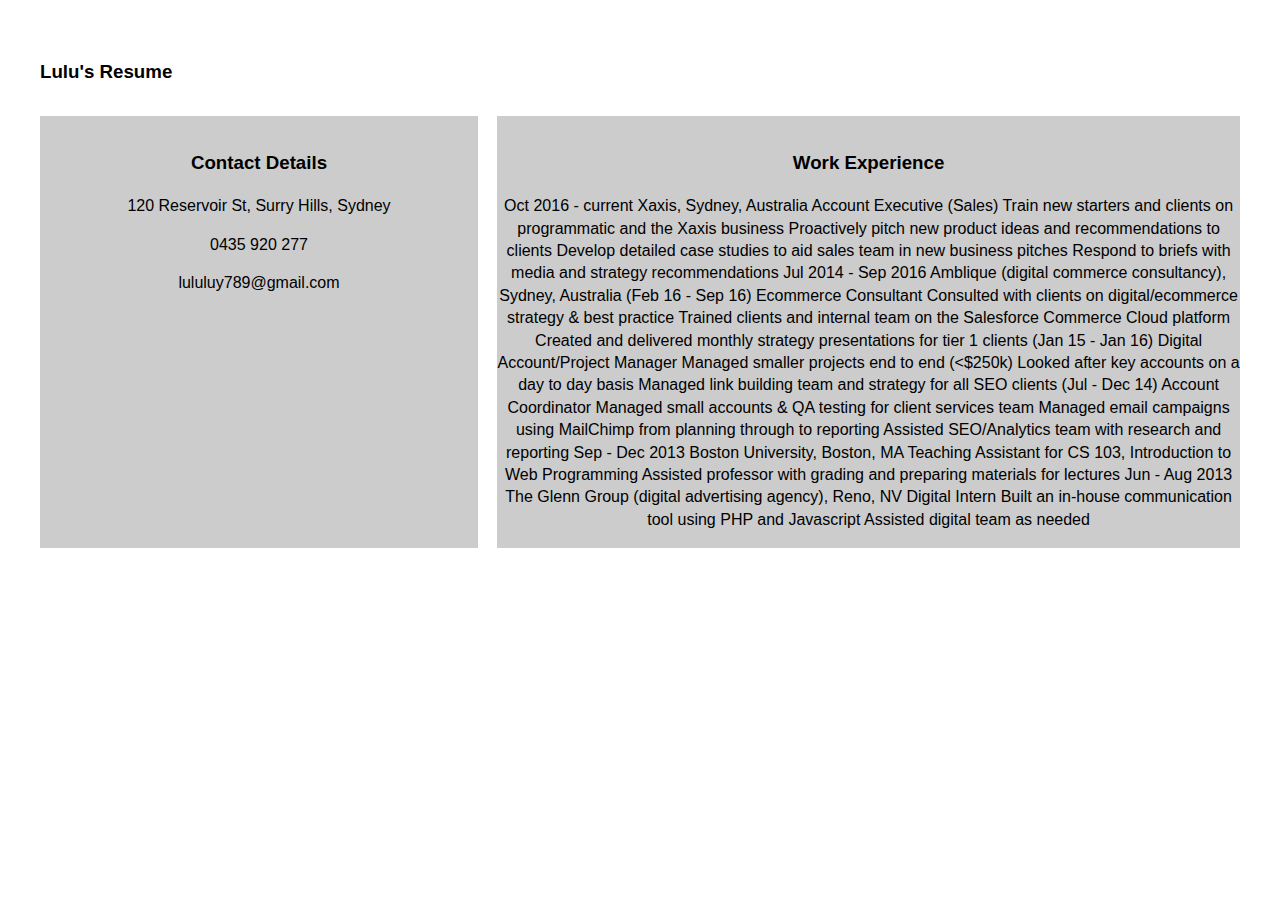
==== index2.html @ 983722ea "added responsive layout" ====
<!DOCTYPE html>
<!-- HTML5 Boilerplate -->
<!--[if lt IE 7]>      <html class="no-js lt-ie9 lt-ie8 lt-ie7"> <![endif]-->
<!--[if IE 7]>         <html class="no-js lt-ie9 lt-ie8"> <![endif]-->
<!--[if IE 8]>         <html class="no-js lt-ie9"> <![endif]-->
<!--[if gt IE 8]><!--> <html class="no-js"> <!--<![endif]-->

<head>

	<meta charset="utf-8">
	<!-- Always force latest IE rendering engine & Chrome Frame -->
	<meta http-equiv="X-UA-Compatible" content="IE=edge,chrome=1">

	<title>Res</title>

	<meta http-equiv="cleartype" content="on">

	<!-- Responsive and mobile friendly stuff -->
	<meta name="HandheldFriendly" content="True">
	<meta name="MobileOptimized" content="320">
	<meta name="viewport" content="width=device-width, initial-scale=1.0">

	<!-- Stylesheets -->
	<link rel="stylesheet" href="css/html5reset.css" media="all">
	<link rel="stylesheet" href="css/col.css" media="all">
	<link rel="stylesheet" href="css/8cols.css" media="all">
	<link rel="stylesheet" href="css/style.css" media="all">

</head>

<body>
	<div class="section group">
		<h3>Lulu's Resume</h3>
	</div>

	<div class="section group">
		<div class="col span_3_of_8" style="height:400px">
			<h3>Contact Details</h3>
			<p>120 Reservoir St, Surry Hills, Sydney</p>
			<p>0435 920 277</p>
			<p>lululuy789@gmail.com</p>
		</div>
		<div class="col span_5_of_8" style="height:400px">
			<h3>Work Experience</h3>
			<p>
Oct 2016 - current              Xaxis, Sydney, Australia	
Account Executive (Sales)
Train new starters and clients on programmatic and the Xaxis business
Proactively pitch new product ideas and recommendations to clients
Develop detailed case studies to aid sales team in new business pitches
Respond to briefs with media and strategy recommendations

Jul 2014 - Sep 2016             Amblique (digital commerce consultancy), Sydney, Australia	
(Feb 16 - Sep 16)                  Ecommerce Consultant 	
Consulted with clients on digital/ecommerce strategy & best practice
Trained clients and internal team on the Salesforce Commerce Cloud platform
Created and delivered monthly strategy presentations for tier 1 clients	

(Jan 15 - Jan 16)                   Digital Account/Project Manager 	
Managed smaller projects end to end (<$250k)
Looked after key accounts on a day to day basis
Managed link building team and strategy for all SEO clients

(Jul - Dec 14)                         Account Coordinator 	
Managed small accounts & QA testing for client services team
Managed email campaigns using MailChimp from planning through to reporting
Assisted SEO/Analytics team with research and reporting

Sep - Dec 2013 		Boston University, Boston, MA
Teaching Assistant for CS 103, Introduction to Web Programming
Assisted professor with grading and preparing materials for lectures

Jun - Aug 2013 		The Glenn Group (digital advertising agency), Reno, NV
Digital Intern
Built an in-house communication tool using PHP and Javascript
Assisted digital team as needed

			</p>
		</div>

	</div>
</body>
</html>
---- css/col.css ----
/*  SECTIONS  ============================================================================= */

.section {
	clear: both;
	padding: 0px;
	margin: 0px;
}

/*  GROUPING  ============================================================================= */


.group:before,
.group:after {
    content:"";
    display:table;
}
.group:after {
    clear:both;
}
.group {
    zoom:1; /* For IE 6/7 (trigger hasLayout) */
}

/*  GRID COLUMN SETUP   ==================================================================== */

.col {
	display: block;
	float:left;
	margin: 1% 0 1% 1.6%;
}

.col:first-child { margin-left: 0; } /* all browsers except IE6 and lower */


/*  REMOVE MARGINS AS ALL GO FULL WIDTH AT 480 PIXELS */

@media only screen and (max-width: 480px) {
	.col { 
		margin: 1% 0 1% 0%;
	}
}
---- css/8cols.css ----
/*  GRID OF EIGHT   ============================================================================= */

	
.span_8_of_8 {
	width: 100%;
}

.span_7_of_8 {
	width: 87.3%; 
}

.span_6_of_8 {
	width: 74.6%; 
}

.span_5_of_8 {
	width: 61.9%; 
}

.span_4_of_8 {
	width: 49.2%; 
}

.span_3_of_8 {
	width: 36.5%;
}

.span_2_of_8 {
	width: 23.8%; 
}

.span_1_of_8 {
	width: 11.1%; 
}


/*  GO FULL WIDTH AT LESS THAN 480 PIXELS */

@media only screen and (max-width: 480px) {
	.span_8_of_8 {
		width: 100%; 
	}
	.span_7_of_8 {
		width: 100%; 
	}
	.span_6_of_8 {
		width: 100%; 
	}
	.span_5_of_8 {
		width: 100%; 
	}
	.span_4_of_8 {
		width: 100%; 
	}
	.span_3_of_8 {
		width: 100%; 
	}
	.span_2_of_8 {
		width: 100%; 
	}
	.span_1_of_8 {
		width: 100%; 
	}
}
---- css/style.css ----
body {
		padding:2em; font : 100%/1.4 'Helvetica Neue', arial, helvetica, helve, sans-serif; 	
	}
	h1 {
		font-size:2.2em; padding:0 0 .5em 0;
	}
	h2 {
		font-size:1.5em;
	}
	.header {
		padding:1em 0;
	}
	.col {
		background: #ccc; padding:1em 0; text-align:center;
	}
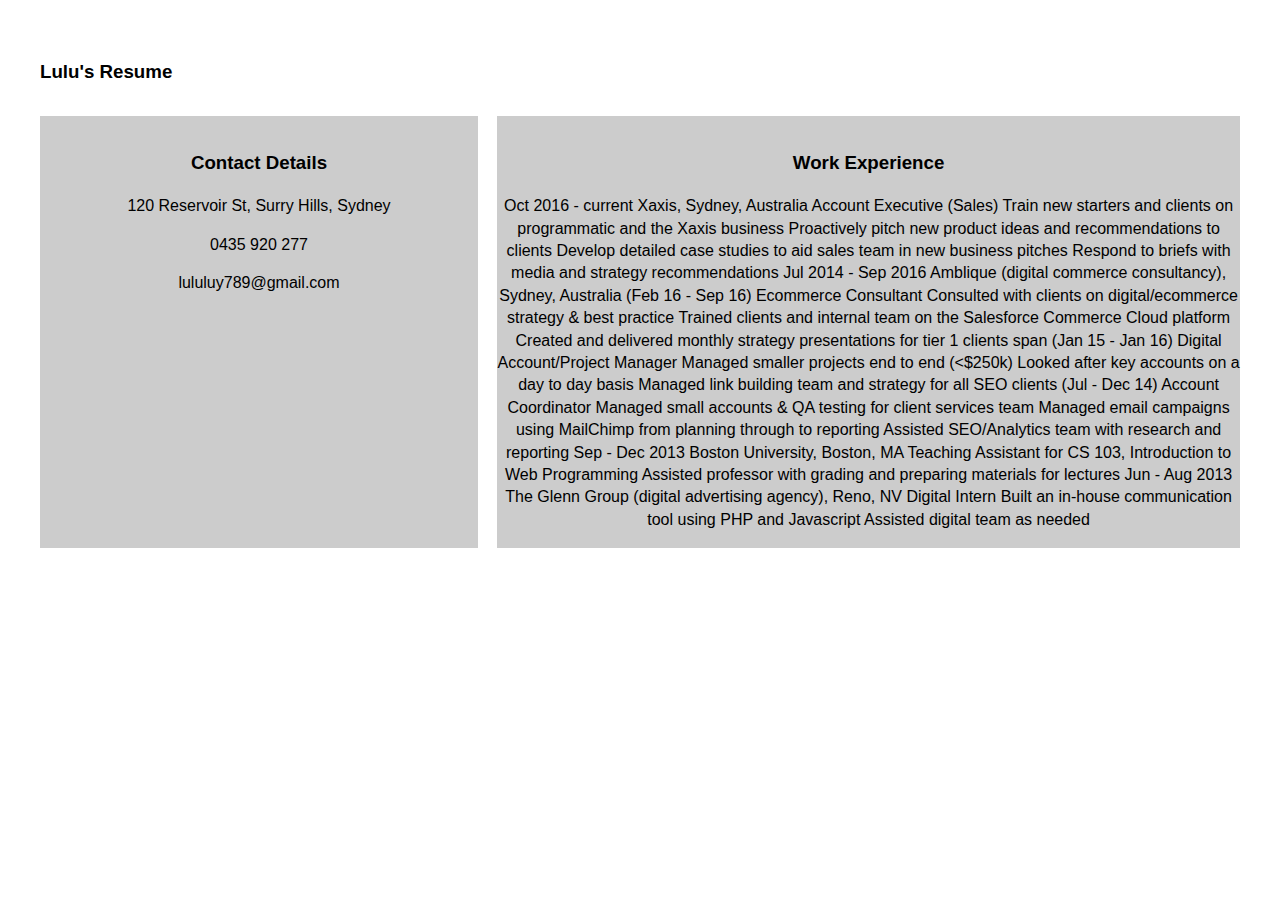
==== commit bd96ef39: "added spans" ====
--- a/index2.html
+++ b/index2.html
@@ -44,34 +44,40 @@
 		<div class="col span_5_of_8" style="height:400px">
 			<h3>Work Experience</h3>
 			<p>
-Oct 2016 - current              Xaxis, Sydney, Australia	
+<span class="date_left">Oct 2016 - current</span>
+<span class="company_mid">Xaxis, Sydney, Australia</span>
 Account Executive (Sales)
 Train new starters and clients on programmatic and the Xaxis business
 Proactively pitch new product ideas and recommendations to clients
 Develop detailed case studies to aid sales team in new business pitches
 Respond to briefs with media and strategy recommendations
 
-Jul 2014 - Sep 2016             Amblique (digital commerce consultancy), Sydney, Australia	
+<span class="date_left">Jul 2014 - Sep 2016</span>
+<span class="company_mid">Amblique (digital commerce consultancy), Sydney, Australia</span>
 (Feb 16 - Sep 16)                  Ecommerce Consultant 	
 Consulted with clients on digital/ecommerce strategy & best practice
 Trained clients and internal team on the Salesforce Commerce Cloud platform
 Created and delivered monthly strategy presentations for tier 1 clients	
-
-(Jan 15 - Jan 16)                   Digital Account/Project Manager 	
+span
+<span class="date_left">(Jan 15 - Jan 16)</span>
+Digital Account/Project Manager 	
 Managed smaller projects end to end (<$250k)
 Looked after key accounts on a day to day basis
 Managed link building team and strategy for all SEO clients
 
-(Jul - Dec 14)                         Account Coordinator 	
+<span class="date_left" style="text-align: left">(Jul - Dec 14)</span>
+Account Coordinator 	
 Managed small accounts & QA testing for client services team
 Managed email campaigns using MailChimp from planning through to reporting
 Assisted SEO/Analytics team with research and reporting
 
-Sep - Dec 2013 		Boston University, Boston, MA
+<span class="date_left">Sep - Dec 2013</span>
+<span class="company_mid">Boston University, Boston, MA</span>
 Teaching Assistant for CS 103, Introduction to Web Programming
 Assisted professor with grading and preparing materials for lectures
 
-Jun - Aug 2013 		The Glenn Group (digital advertising agency), Reno, NV
+<span class="date_left">Jun - Aug 2013</span>
+<span class="company_mid">The Glenn Group (digital advertising agency), Reno, NV</span>
 Digital Intern
 Built an in-house communication tool using PHP and Javascript
 Assisted digital team as needed
--- a/css/style.css
+++ b/css/style.css
@@ -12,4 +12,12 @@
 	}
 	.col {
 		background: #ccc; padding:1em 0; text-align:center;
+	}
+
+	.date_left {
+		text-align: left;
+	}
+
+	.company_mid {
+		text-align: center;
 	}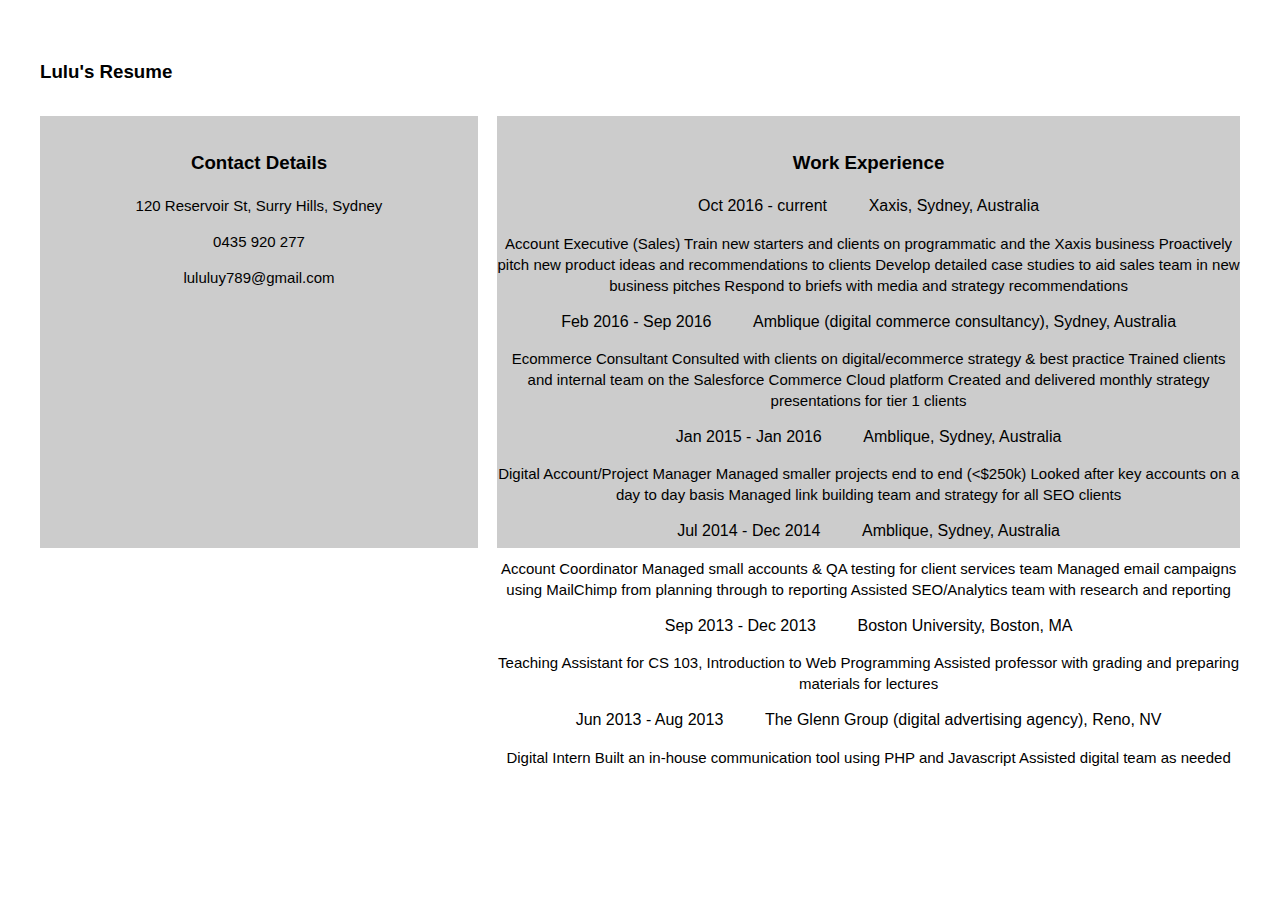
==== commit 8084ecfe: "formatting resume" ====
--- a/index2.html
+++ b/index2.html
@@ -1,4 +1,3 @@
-
 <!DOCTYPE html>
 <!-- HTML5 Boilerplate -->
 <!--[if lt IE 7]>      <html class="no-js lt-ie9 lt-ie8 lt-ie7"> <![endif]-->
@@ -43,46 +42,109 @@
 		</div>
 		<div class="col span_5_of_8" style="height:400px">
 			<h3>Work Experience</h3>
-			<p>
-<span class="date_left">Oct 2016 - current</span>
-<span class="company_mid">Xaxis, Sydney, Australia</span>
-Account Executive (Sales)
-Train new starters and clients on programmatic and the Xaxis business
-Proactively pitch new product ideas and recommendations to clients
-Develop detailed case studies to aid sales team in new business pitches
-Respond to briefs with media and strategy recommendations
+			<div class="row">
+				<div class="column-work-experience-date">
+					<span>Oct 2016 - current</span>
+				</div>
+				<div class="column-work-experience-content">
+					<span>
+						Xaxis, Sydney, Australia
+						<p>
+							Account Executive (Sales)
+							Train new starters and clients on programmatic and the Xaxis business
+							Proactively pitch new product ideas and recommendations to clients
+							Develop detailed case studies to aid sales team in new business pitches
+							Respond to briefs with media and strategy recommendations
+						</p>
+					</span>
 
-<span class="date_left">Jul 2014 - Sep 2016</span>
-<span class="company_mid">Amblique (digital commerce consultancy), Sydney, Australia</span>
-(Feb 16 - Sep 16)                  Ecommerce Consultant 	
-Consulted with clients on digital/ecommerce strategy & best practice
-Trained clients and internal team on the Salesforce Commerce Cloud platform
-Created and delivered monthly strategy presentations for tier 1 clients	
-span
-<span class="date_left">(Jan 15 - Jan 16)</span>
-Digital Account/Project Manager 	
-Managed smaller projects end to end (<$250k)
-Looked after key accounts on a day to day basis
-Managed link building team and strategy for all SEO clients
+				</div>
+			</div>
 
-<span class="date_left" style="text-align: left">(Jul - Dec 14)</span>
-Account Coordinator 	
-Managed small accounts & QA testing for client services team
-Managed email campaigns using MailChimp from planning through to reporting
-Assisted SEO/Analytics team with research and reporting
+			<div class="row">
+				<div class="column-work-experience-date">
+					<span>Feb 2016 - Sep 2016</span>
+				</div>
+				<div class="column-work-experience-content">
+					<span>
+						Amblique (digital commerce consultancy), Sydney, Australia
+						<p>
+							Ecommerce Consultant 	
+							Consulted with clients on digital/ecommerce strategy & best practice
+							Trained clients and internal team on the Salesforce Commerce Cloud platform
+							Created and delivered monthly strategy presentations for tier 1 clients
+						</p>
+					</span>
+				</div>
+			</div>
 
-<span class="date_left">Sep - Dec 2013</span>
-<span class="company_mid">Boston University, Boston, MA</span>
-Teaching Assistant for CS 103, Introduction to Web Programming
-Assisted professor with grading and preparing materials for lectures
+			<div class="row">
+				<div class="column-work-experience-date">
+					<span>Jan 2015 - Jan 2016</span>
+				</div>
+				<div class="column-work-experience-content">
+					<span>
+						Amblique, Sydney, Australia
+						<p>
+							Digital Account/Project Manager 
+							Managed smaller projects end to end (<$250k)
+							Looked after key accounts on a day to day basis
+							Managed link building team and strategy for all SEO clients
 
-<span class="date_left">Jun - Aug 2013</span>
-<span class="company_mid">The Glenn Group (digital advertising agency), Reno, NV</span>
-Digital Intern
-Built an in-house communication tool using PHP and Javascript
-Assisted digital team as needed
+						</p>
+					</span>
+				</div>
+			</div>
 
-			</p>
+			<div class="row">
+				<div class="column-work-experience-date">
+					<span>Jul 2014 - Dec 2014</span>
+				</div>
+				<div class="column-work-experience-content">
+					<span>
+						Amblique, Sydney, Australia
+						<p>
+							Account Coordinator 	
+							Managed small accounts & QA testing for client services team
+							Managed email campaigns using MailChimp from planning through to reporting
+							Assisted SEO/Analytics team with research and reporting
+
+
+						</p>
+					</span>
+				</div>
+			</div>
+
+			<div class="row">
+				<div class="column-work-experience-date">
+					<span>Sep 2013 - Dec 2013</span>
+				</div>
+				<div class="column-work-experience-content">
+					<span>
+						Boston University, Boston, MA
+						<p>
+							Teaching Assistant for CS 103, Introduction to Web Programming
+							Assisted professor with grading and preparing materials for lectures
+						</p>
+					</span>
+				</div>
+			</div>
+
+			<div class="row">
+				<div class="column-work-experience-date">
+					<span>Jun 2013 - Aug 2013</span>
+				</div>
+				<div class="column-work-experience-content">
+					<span>
+						The Glenn Group (digital advertising agency), Reno, NV
+						<p>
+							Digital Intern
+							Built an in-house communication tool using PHP and Javascript
+							Assisted digital team as needed
+						</p>
+					</span>
+				</div>
+			</div>
 		</div>
 
 	</div>
--- a/css/style.css
+++ b/css/style.css
@@ -12,12 +12,14 @@
 	}
 	.col {
 		background: #ccc; padding:1em 0; text-align:center;
-	}
+	} 
 
-	.date_left {
-		text-align: left;
-	}
+	.row { width 100%; }
 
-	.company_mid {
-		text-align: center;
+	.column-left { width 100%; display:block; }
+	.column-work-experience-date { width: 25%; display:inline; text-align: left; } 
+	.column-work-experience-content { width: 75%; display:inline; margin-left:5%; }
+
+	p {
+		font-size: 15px;
 	}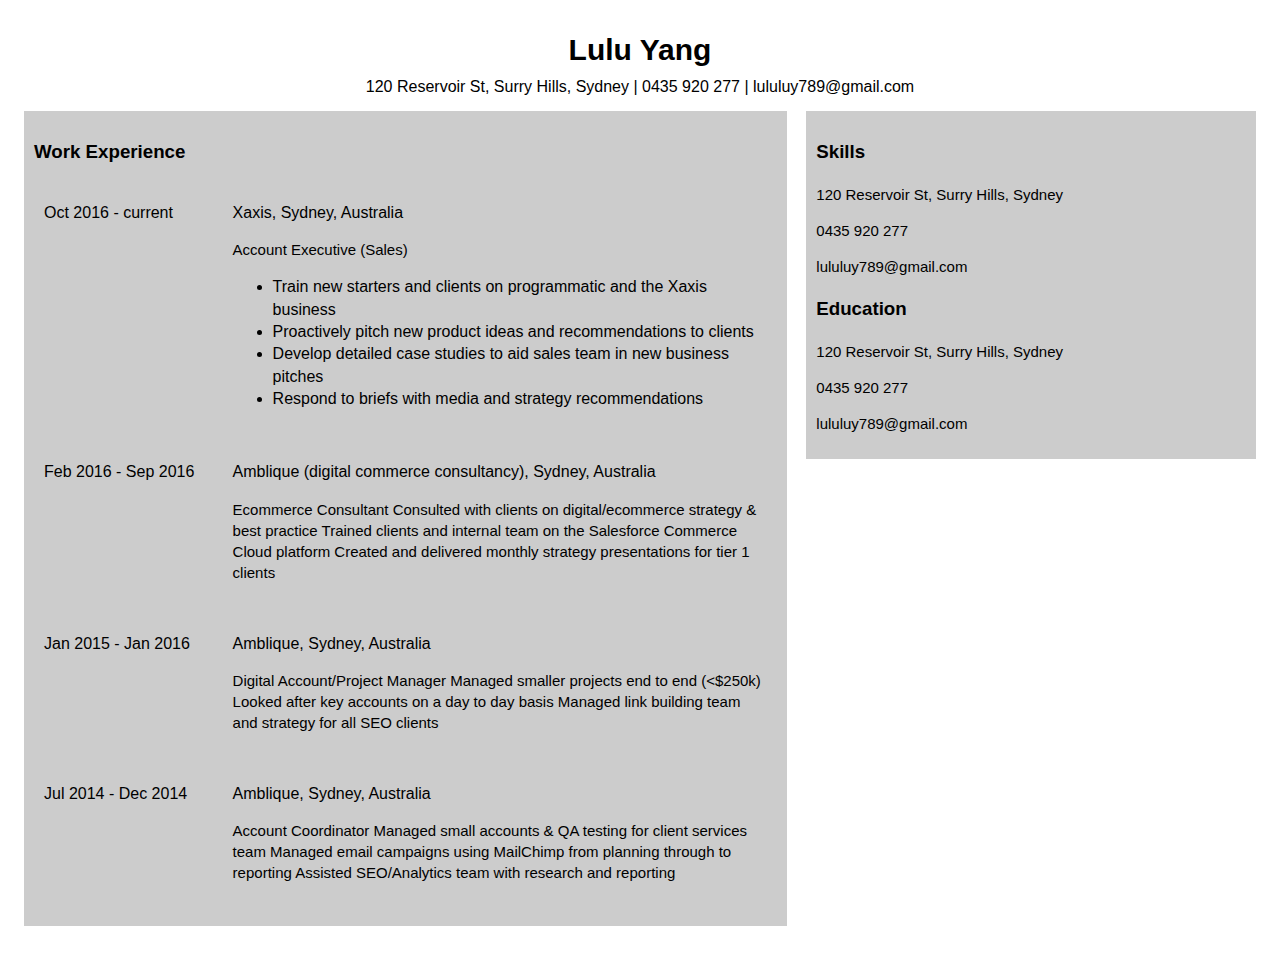
==== commit b29a4849: "updated formatting" ====
--- a/index2.html
+++ b/index2.html
@@ -30,31 +30,29 @@
 
 <body>
 	<div class="section group">
-		<h3>Lulu's Resume</h3>
+		<div class="header">Lulu Yang </div>
+		<div class="contact">120 Reservoir St, Surry Hills, Sydney | 0435 920 277 | lululuy789@gmail.com</div>
 	</div>
 
 	<div class="section group">
-		<div class="col span_3_of_8" style="height:400px">
-			<h3>Contact Details</h3>
-			<p>120 Reservoir St, Surry Hills, Sydney</p>
-			<p>0435 920 277</p>
-			<p>lululuy789@gmail.com</p>
-		</div>
-		<div class="col span_5_of_8" style="height:400px">
+
+		<div class="col span_5_of_8" style="height:100%">
 			<h3>Work Experience</h3>
 			<div class="row">
-				<div class="column-work-experience-date">
-					<span>Oct 2016 - current</span>
+				<div class="col span_2_of_8">
+					<span style="text-align: left;">Oct 2016 - current</span>
 				</div>
-				<div class="column-work-experience-content">
+				<div class="col span_6_of_8">
 					<span>
 						Xaxis, Sydney, Australia
 						<p>
 							Account Executive (Sales)
-							Train new starters and clients on programmatic and the Xaxis business
-							Proactively pitch new product ideas and recommendations to clients
-							Develop detailed case studies to aid sales team in new business pitches
-							Respond to briefs with media and strategy recommendations
+							<ul>
+								<li>Train new starters and clients on programmatic and the Xaxis business</li>
+								<li>Proactively pitch new product ideas and recommendations to clients</li>
+								<li>Develop detailed case studies to aid sales team in new business pitches</li>
+								<li>Respond to briefs with media and strategy recommendations</li>
+							</ul>
 						</p>
 					</span>
 
@@ -62,10 +60,10 @@
 			</div>
 
 			<div class="row">
-				<div class="column-work-experience-date">
-					<span>Feb 2016 - Sep 2016</span>
+				<div class="col span_2_of_8">
+					<span style="text-align: left;">Feb 2016 - Sep 2016</span>
 				</div>
-				<div class="column-work-experience-content">
+				<div class="col span_6_of_8">
 					<span>
 						Amblique (digital commerce consultancy), Sydney, Australia
 						<p>
@@ -75,14 +73,15 @@
 							Created and delivered monthly strategy presentations for tier 1 clients
 						</p>
 					</span>
+
 				</div>
 			</div>
 
 			<div class="row">
-				<div class="column-work-experience-date">
-					<span>Jan 2015 - Jan 2016</span>
+				<div class="col span_2_of_8">
+					<span style="text-align: left;">Jan 2015 - Jan 2016</span>
 				</div>
-				<div class="column-work-experience-content">
+				<div class="col span_6_of_8">
 					<span>
 						Amblique, Sydney, Australia
 						<p>
@@ -90,30 +89,43 @@
 							Managed smaller projects end to end (<$250k)
 							Looked after key accounts on a day to day basis
 							Managed link building team and strategy for all SEO clients
-
 						</p>
 					</span>
+
 				</div>
 			</div>
 
 			<div class="row">
-				<div class="column-work-experience-date">
+				<div class="col span_2_of_8">
 					<span>Jul 2014 - Dec 2014</span>
 				</div>
-				<div class="column-work-experience-content">
-					<span>
+				<div class="col span_6_of_8">
+					<span style="text-align: left;">
 						Amblique, Sydney, Australia
 						<p>
 							Account Coordinator 	
 							Managed small accounts & QA testing for client services team
 							Managed email campaigns using MailChimp from planning through to reporting
 							Assisted SEO/Analytics team with research and reporting
-
-
 						</p>
 					</span>
+
 				</div>
 			</div>
+		</div>
+
+		<div class="col span_3_of_8" style="height:100%">
+			<h3>Skills</h3>
+			<p>120 Reservoir St, Surry Hills, Sydney</p>
+			<p>0435 920 277</p>
+			<p>lululuy789@gmail.com</p>
+
+			<h3>Education</h3>
+			<p>120 Reservoir St, Surry Hills, Sydney</p>
+			<p>0435 920 277</p>
+			<p>lululuy789@gmail.com</p>
+		</div>
+<!--
 
 			<div class="row">
 				<div class="column-work-experience-date">
@@ -145,7 +157,8 @@
 					</span>
 				</div>
 			</div>
-		</div>
+
+		-->
 
 	</div>
 </body>
--- a/css/style.css
+++ b/css/style.css
@@ -1,5 +1,12 @@
+	html {
+		box-sizing: border-box;
+	}
+	*, *:before, *:after {
+		box-sizing: inherit;
+	}
+
 	body {
-		padding:2em; font : 100%/1.4 'Helvetica Neue', arial, helvetica, helve, sans-serif; 	
+		padding:1em; font : 100%/1.4 'Helvetica Neue', arial, helvetica, helve, sans-serif; 	
 	}
 	h1 {
 		font-size:2.2em; padding:0 0 .5em 0;
@@ -8,10 +15,18 @@
 		font-size:1.5em;
 	}
 	.header {
-		padding:1em 0;
+		font-family: Arial, Verdana, sans-serif;
+		font-size: 30px;
+		font-weight: bold;
+		text-align: center;
+		padding:5px;
+	}
+
+	.contact {
+		text-align: center;
 	}
 	.col {
-		background: #ccc; padding:1em 0; text-align:center;
+		background: #ccc; padding:10px;
 	} 
 
 	.row { width 100%; }
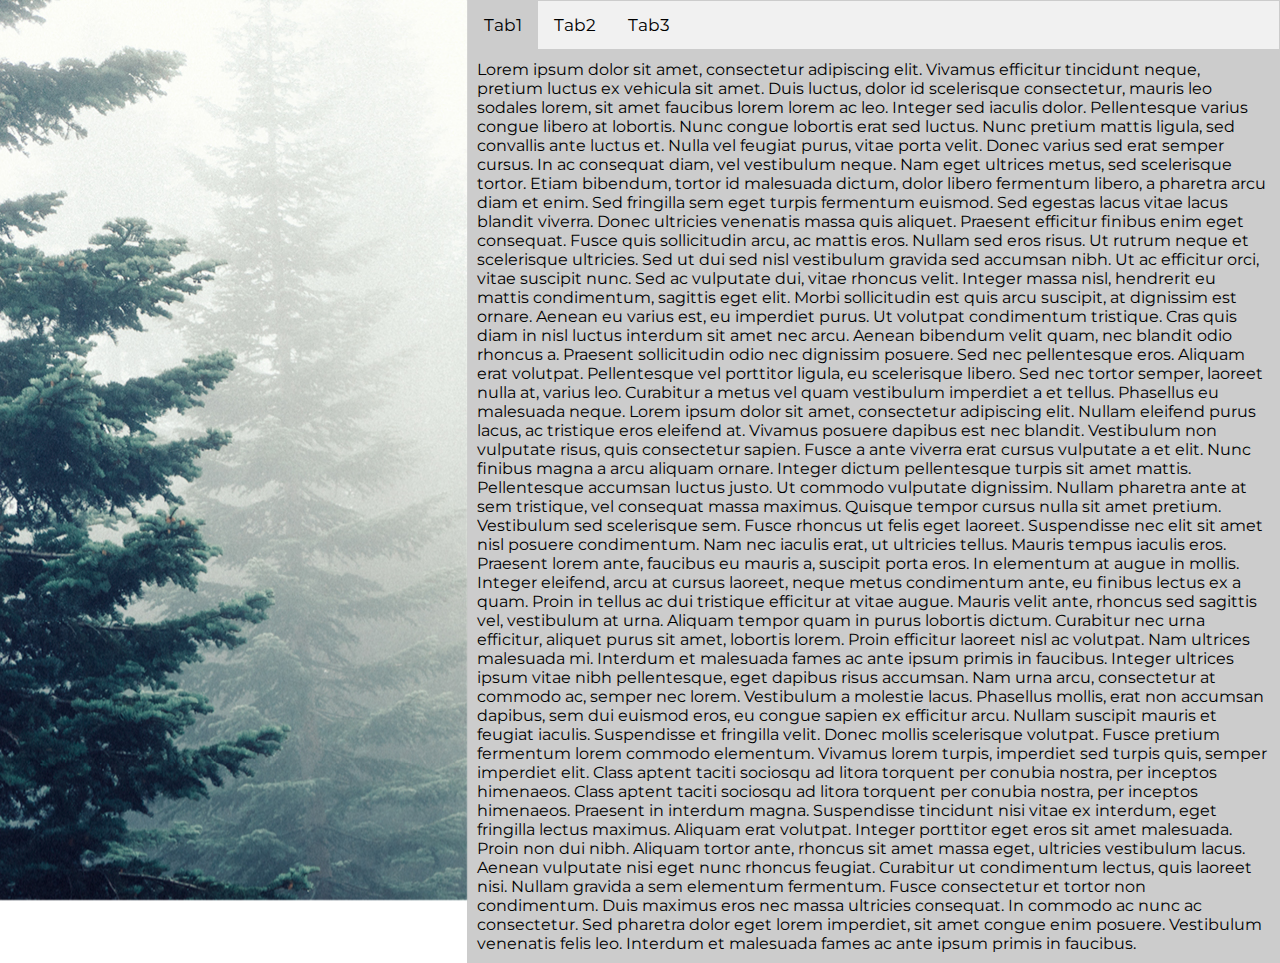
==== commit a5f81abf: "removed responsive grid" ====
--- a/index2.html
+++ b/index2.html
@@ -1,165 +1,100 @@
-<!DOCTYPE html>
-<!-- HTML5 Boilerplate -->
-<!--[if lt IE 7]>      <html class="no-js lt-ie9 lt-ie8 lt-ie7"> <![endif]-->
-<!--[if IE 7]>         <html class="no-js lt-ie9 lt-ie8"> <![endif]-->
-<!--[if IE 8]>         <html class="no-js lt-ie9"> <![endif]-->
-<!--[if gt IE 8]><!--> <html class="no-js"> <!--<![endif]-->
+<head>
+  <link rel="stylesheet" type="text/css" href="css/tabstyle.css">
+  <link href="https://fonts.googleapis.com/css?family=Montserrat:200,400" rel="stylesheet">
+  <meta charset="utf-8">
+  <!-- Always force latest IE rendering engine & Chrome Frame -->
+  <meta http-equiv="X-UA-Compatible" content="IE=edge,chrome=1">
 
-<head>
+  <title>Lulu Yang</title>
 
-	<meta charset="utf-8">
-	<!-- Always force latest IE rendering engine & Chrome Frame -->
-	<meta http-equiv="X-UA-Compatible" content="IE=edge,chrome=1">
+  <meta http-equiv="cleartype" content="on">
 
-	<title>Res</title>
+  <!-- Responsive and mobile friendly stuff -->
+  <meta name="HandheldFriendly" content="True">
+  <meta name="MobileOptimized" content="320">
+  <meta name="viewport" content="width=device-width, initial-scale=1.0">
 
-	<meta http-equiv="cleartype" content="on">
-
-	<!-- Responsive and mobile friendly stuff -->
-	<meta name="HandheldFriendly" content="True">
-	<meta name="MobileOptimized" content="320">
-	<meta name="viewport" content="width=device-width, initial-scale=1.0">
-
-	<!-- Stylesheets -->
-	<link rel="stylesheet" href="css/html5reset.css" media="all">
-	<link rel="stylesheet" href="css/col.css" media="all">
-	<link rel="stylesheet" href="css/8cols.css" media="all">
-	<link rel="stylesheet" href="css/style.css" media="all">
-
+  <!-- Stylesheets -->
+  <link rel="stylesheet" href="css/col.css" media="all">
+  <link rel="stylesheet" href="css/8cols.css" media="all">
+  <link rel="stylesheet" href="css/style2.css" media="all">
 </head>
 
 <body>
-	<div class="section group">
-		<div class="header">Lulu Yang </div>
-		<div class="contact">120 Reservoir St, Surry Hills, Sydney | 0435 920 277 | lululuy789@gmail.com</div>
-	</div>
 
-	<div class="section group">
+  <div class="section group">
+    <div class="col span_3_of_8">
+     <div class="fixed-content-mate"></div>
+     <div class="fixed-content"></div>
+   </div>
 
-		<div class="col span_5_of_8" style="height:100%">
-			<h3>Work Experience</h3>
-			<div class="row">
-				<div class="col span_2_of_8">
-					<span style="text-align: left;">Oct 2016 - current</span>
-				</div>
-				<div class="col span_6_of_8">
-					<span>
-						Xaxis, Sydney, Australia
-						<p>
-							Account Executive (Sales)
-							<ul>
-								<li>Train new starters and clients on programmatic and the Xaxis business</li>
-								<li>Proactively pitch new product ideas and recommendations to clients</li>
-								<li>Develop detailed case studies to aid sales team in new business pitches</li>
-								<li>Respond to briefs with media and strategy recommendations</li>
-							</ul>
-						</p>
-					</span>
 
-				</div>
-			</div>
+   <div class="col span_5_of_8">
+    <div class="section group">
+      <ul class="tab">
+        <li><a href="javascript:void(0)" class="tablinks" onclick="openCity(event, 'resume')" id="defaultOpen">Tab1</a></li>
+        <li><a href="javascript:void(0)" class="tablinks" onclick="openCity(event, 'social')">Tab2</a></li>
+        <li><a href="javascript:void(0)" class="tablinks" onclick="openCity(event, 'about')">Tab3</a></li>
+      </ul>
+    </div>
 
-			<div class="row">
-				<div class="col span_2_of_8">
-					<span style="text-align: left;">Feb 2016 - Sep 2016</span>
-				</div>
-				<div class="col span_6_of_8">
-					<span>
-						Amblique (digital commerce consultancy), Sydney, Australia
-						<p>
-							Ecommerce Consultant 	
-							Consulted with clients on digital/ecommerce strategy & best practice
-							Trained clients and internal team on the Salesforce Commerce Cloud platform
-							Created and delivered monthly strategy presentations for tier 1 clients
-						</p>
-					</span>
+    <div id="resume" class="tabcontent">
 
-				</div>
-			</div>
+      Lorem ipsum dolor sit amet, consectetur adipiscing elit. Vivamus efficitur tincidunt neque, pretium luctus ex vehicula sit amet. Duis luctus, dolor id scelerisque consectetur, mauris leo sodales lorem, sit amet faucibus lorem lorem ac leo. Integer sed iaculis dolor. Pellentesque varius congue libero at lobortis. Nunc congue lobortis erat sed luctus. Nunc pretium mattis ligula, sed convallis ante luctus et. Nulla vel feugiat purus, vitae porta velit. Donec varius sed erat semper cursus. In ac consequat diam, vel vestibulum neque. Nam eget ultrices metus, sed scelerisque tortor. Etiam bibendum, tortor id malesuada dictum, dolor libero fermentum libero, a pharetra arcu diam et enim. Sed fringilla sem eget turpis fermentum euismod. Sed egestas lacus vitae lacus blandit viverra. Donec ultricies venenatis massa quis aliquet.
 
-			<div class="row">
-				<div class="col span_2_of_8">
-					<span style="text-align: left;">Jan 2015 - Jan 2016</span>
-				</div>
-				<div class="col span_6_of_8">
-					<span>
-						Amblique, Sydney, Australia
-						<p>
-							Digital Account/Project Manager 
-							Managed smaller projects end to end (<$250k)
-							Looked after key accounts on a day to day basis
-							Managed link building team and strategy for all SEO clients
-						</p>
-					</span>
+      Praesent efficitur finibus enim eget consequat. Fusce quis sollicitudin arcu, ac mattis eros. Nullam sed eros risus. Ut rutrum neque et scelerisque ultricies. Sed ut dui sed nisl vestibulum gravida sed accumsan nibh. Ut ac efficitur orci, vitae suscipit nunc. Sed ac vulputate dui, vitae rhoncus velit.
 
-				</div>
-			</div>
+      Integer massa nisl, hendrerit eu mattis condimentum, sagittis eget elit. Morbi sollicitudin est quis arcu suscipit, at dignissim est ornare. Aenean eu varius est, eu imperdiet purus. Ut volutpat condimentum tristique. Cras quis diam in nisl luctus interdum sit amet nec arcu. Aenean bibendum velit quam, nec blandit odio rhoncus a. Praesent sollicitudin odio nec dignissim posuere. Sed nec pellentesque eros. Aliquam erat volutpat. Pellentesque vel porttitor ligula, eu scelerisque libero. Sed nec tortor semper, laoreet nulla at, varius leo. Curabitur a metus vel quam vestibulum imperdiet a et tellus. Phasellus eu malesuada neque. Lorem ipsum dolor sit amet, consectetur adipiscing elit. Nullam eleifend purus lacus, ac tristique eros eleifend at.
 
-			<div class="row">
-				<div class="col span_2_of_8">
-					<span>Jul 2014 - Dec 2014</span>
-				</div>
-				<div class="col span_6_of_8">
-					<span style="text-align: left;">
-						Amblique, Sydney, Australia
-						<p>
-							Account Coordinator 	
-							Managed small accounts & QA testing for client services team
-							Managed email campaigns using MailChimp from planning through to reporting
-							Assisted SEO/Analytics team with research and reporting
-						</p>
-					</span>
+      Vivamus posuere dapibus est nec blandit. Vestibulum non vulputate risus, quis consectetur sapien. Fusce a ante viverra erat cursus vulputate a et elit. Nunc finibus magna a arcu aliquam ornare. Integer dictum pellentesque turpis sit amet mattis. Pellentesque accumsan luctus justo. Ut commodo vulputate dignissim. Nullam pharetra ante at sem tristique, vel consequat massa maximus. Quisque tempor cursus nulla sit amet pretium. Vestibulum sed scelerisque sem.
 
-				</div>
-			</div>
-		</div>
+      Fusce rhoncus ut felis eget laoreet. Suspendisse nec elit sit amet nisl posuere condimentum. Nam nec iaculis erat, ut ultricies tellus. Mauris tempus iaculis eros. Praesent lorem ante, faucibus eu mauris a, suscipit porta eros. In elementum at augue in mollis. Integer eleifend, arcu at cursus laoreet, neque metus condimentum ante, eu finibus lectus ex a quam.
 
-		<div class="col span_3_of_8" style="height:100%">
-			<h3>Skills</h3>
-			<p>120 Reservoir St, Surry Hills, Sydney</p>
-			<p>0435 920 277</p>
-			<p>lululuy789@gmail.com</p>
+      Proin in tellus ac dui tristique efficitur at vitae augue. Mauris velit ante, rhoncus sed sagittis vel, vestibulum at urna. Aliquam tempor quam in purus lobortis dictum. Curabitur nec urna efficitur, aliquet purus sit amet, lobortis lorem. Proin efficitur laoreet nisl ac volutpat. Nam ultrices malesuada mi. Interdum et malesuada fames ac ante ipsum primis in faucibus. Integer ultrices ipsum vitae nibh pellentesque, eget dapibus risus accumsan.
 
-			<h3>Education</h3>
-			<p>120 Reservoir St, Surry Hills, Sydney</p>
-			<p>0435 920 277</p>
-			<p>lululuy789@gmail.com</p>
-		</div>
-<!--
+      Nam urna arcu, consectetur at commodo ac, semper nec lorem. Vestibulum a molestie lacus. Phasellus mollis, erat non accumsan dapibus, sem dui euismod eros, eu congue sapien ex efficitur arcu. Nullam suscipit mauris et feugiat iaculis. Suspendisse et fringilla velit. Donec mollis scelerisque volutpat. Fusce pretium fermentum lorem commodo elementum. Vivamus lorem turpis, imperdiet sed turpis quis, semper imperdiet elit. Class aptent taciti sociosqu ad litora torquent per conubia nostra, per inceptos himenaeos. Class aptent taciti sociosqu ad litora torquent per conubia nostra, per inceptos himenaeos.
 
-			<div class="row">
-				<div class="column-work-experience-date">
-					<span>Sep 2013 - Dec 2013</span>
-				</div>
-				<div class="column-work-experience-content">
-					<span>
-						Boston University, Boston, MA
-						<p>
-							Teaching Assistant for CS 103, Introduction to Web Programming
-							Assisted professor with grading and preparing materials for lectures
-						</p>
-					</span>
-				</div>
-			</div>
+      Praesent in interdum magna. Suspendisse tincidunt nisi vitae ex interdum, eget fringilla lectus maximus. Aliquam erat volutpat. Integer porttitor eget eros sit amet malesuada. Proin non dui nibh. Aliquam tortor ante, rhoncus sit amet massa eget, ultricies vestibulum lacus. Aenean vulputate nisi eget nunc rhoncus feugiat. Curabitur ut condimentum lectus, quis laoreet nisi. Nullam gravida a sem elementum fermentum. Fusce consectetur et tortor non condimentum. Duis maximus eros nec massa ultricies consequat. In commodo ac nunc ac consectetur. Sed pharetra dolor eget lorem imperdiet, sit amet congue enim posuere. Vestibulum venenatis felis leo. Interdum et malesuada fames ac ante ipsum primis in faucibus.
 
-			<div class="row">
-				<div class="column-work-experience-date">
-					<span>Jun 2013 - Aug 2013</span>
-				</div>
-				<div class="column-work-experience-content">
-					<span>
-						The Glenn Group (digital advertising agency), Reno, NV
-						<p>
-							Digital Intern
-							Built an in-house communication tool using PHP and Javascript
-							Assisted digital team as needed
-						</p>
-					</span>
-				</div>
-			</div>
+    </div>
 
-		-->
 
-	</div>
-</body>
-</html>+    <div id="social" class="section group tabcontent">
+      <h3>Tab2</h3>
+      <p>social is the capital of France.</p> 
+    </div>
+
+    <div id="about" class="section group tabcontent">
+      <h3>Tab3</h3>
+      <p>about is the capital of Japan.</p>
+    </div>
+
+  </div>
+</div>
+
+<script>
+// Get the element with id="defaultOpen" and click on it
+document.getElementById("defaultOpen").click();
+
+function openCity(evt, cityName) {
+    // Declare all variables
+    var i, tabcontent, tablinks;
+
+    // Get all elements with class="tabcontent" and hide them
+    tabcontent = document.getElementsByClassName("tabcontent");
+    for (i = 0; i < tabcontent.length; i++) {
+      tabcontent[i].style.display = "none";
+    }
+
+    // Get all elements with class="tablinks" and remove the class "active"
+    tablinks = document.getElementsByClassName("tablinks");
+    for (i = 0; i < tablinks.length; i++) {
+      tablinks[i].className = tablinks[i].className.replace(" active", "");
+    }
+
+    // Show the current tab, and add an "active" class to the link that opened the tab
+    document.getElementById(cityName).style.display = "block";
+    evt.currentTarget.className += " active";
+  }
+</script>
+</body>--- a/css/tabstyle.css
+++ b/css/tabstyle.css
@@ -0,0 +1,42 @@
+/* Style the list */
+
+.tab {
+    margin:0px;
+    width: 100%;
+}
+
+ul.tab {
+    list-style-type: none;
+    margin: 0;
+    padding: 0;
+    overflow: hidden;
+    border: 1px solid #ccc;
+    background-color: #f1f1f1;
+}
+
+/* Float the list items side by side */
+ul.tab li {float: left;}
+
+/* Style the links inside the list items */
+ul.tab li a {
+    display: inline-block;
+    color: black;
+    text-align: center;
+    padding: 14px 16px;
+    text-decoration: none;
+    transition: 0.3s;
+    font-size: 17px;
+}
+
+/* Change background color of links on hover */
+ul.tab li a:hover {background-color: #ddd;}
+
+/* Create an active/current tablink class */
+ul.tab li a:focus, .active {background-color: #ccc;}
+
+/* Style the tab content */
+.tabcontent {
+    display: none;
+    border: none;
+    margin: 10px;
+}--- a/css/col.css
+++ b/css/col.css
@@ -33,9 +33,9 @@
 .col:first-child { margin-left: 0; } /* all browsers except IE6 and lower */
 
 
-/*  REMOVE MARGINS AS ALL GO FULL WIDTH AT 480 PIXELS */
+/*  REMOVE MARGINS AS ALL GO FULL WIDTH AT 768 PIXELS */
 
-@media only screen and (max-width: 480px) {
+@media only screen and (max-width: 768px) {
 	.col { 
 		margin: 1% 0 1% 0%;
 	}
--- a/css/8cols.css
+++ b/css/8cols.css
@@ -34,9 +34,9 @@
 }
 
 
-/*  GO FULL WIDTH AT LESS THAN 480 PIXELS */
+/*  GO FULL WIDTH AT LESS THAN 768 PIXELS */
 
-@media only screen and (max-width: 480px) {
+@media only screen and (max-width: 768px) {
 	.span_8_of_8 {
 		width: 100%; 
 	}
--- a/css/style2.css
+++ b/css/style2.css
@@ -0,0 +1,101 @@
+	html {
+		box-sizing: border-box;
+	}
+
+	*, *:before, *:after {
+		box-sizing: inherit;
+	}
+
+	body {
+		font-family: 'Montserrat', sans-serif;
+		margin:0;
+	}
+
+	.heading {
+		font-size: 18px;
+		color: #787878;
+		margin: 0 0 0 0;
+	}
+
+	h2 {
+		font-size: 18px;
+		text-transform: uppercase;
+		padding: 0;
+		margin: 0;
+	}
+
+	h3 {
+		font-size: 13px;
+		padding: 0;
+		margin: 0;
+	}
+
+	span.date {
+		font-weight: 200;
+		font-size: 15px;
+	}
+
+	.row { width 100%; }
+
+	ul {
+		font-size: 13px;
+	}
+
+	a,a:visited {
+		color:#000;
+		text-decoration: none;
+	}
+
+	a:hover {
+		color: #E69739;
+	}
+
+	.col {
+		background: #ccc;
+		margin: 0;
+	} 
+	
+	.col.span_3_of_8 {
+		width: 36.5%;
+	}
+	
+	.col.span_5_of_8 {
+		width: 63.5%;
+	}
+	
+	.col.span_6_of_8 {
+		margin-bottom: 20px;
+	}
+
+	.fixed-content { 
+		position: fixed; 
+		width: 36.5%;
+		height: 100vh;
+		background-image: url('forest.jpg');
+	}
+	
+	.fixed-content-mate {
+		padding:0.1px;
+	}
+
+	@media only screen and (max-width: 768px) {
+		
+		.col.span_5_of_8 {
+			width: 100%;
+		}
+		
+		.col.span_3_of_8 {
+			width: 100%;
+			padding:0.1px;
+			height: 50vh;
+		}
+			
+		.fixed-content {			
+			position: absolute; 
+			height: 50vh;
+			width: 100%;
+			background-image: url('forest.jpg');
+		}
+
+		.tab { position:relative; }
+	}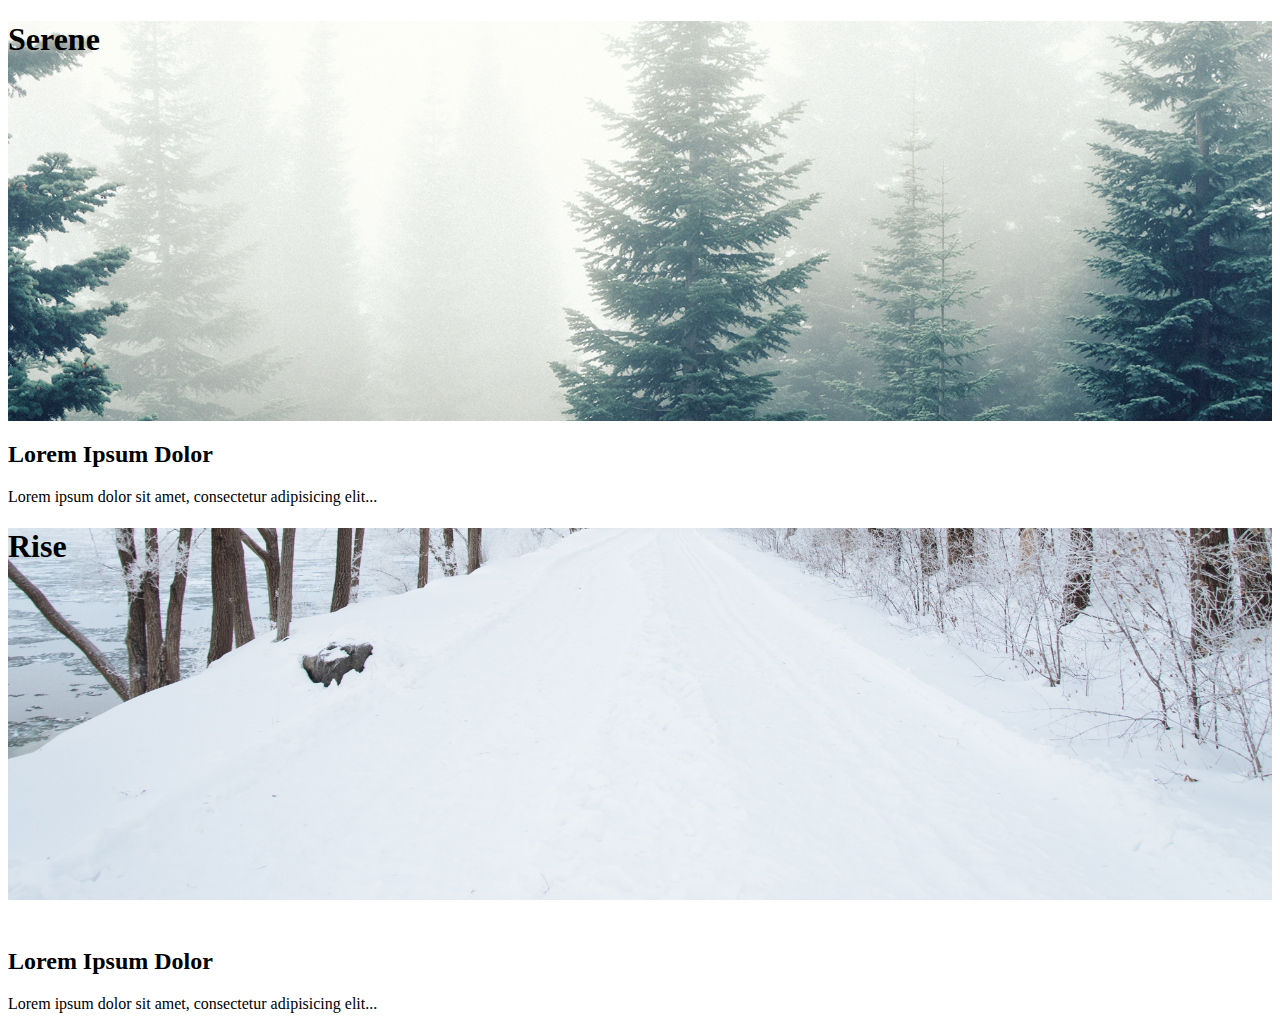
==== commit cec0fe04: "testing parallax" ====
--- a/index2.html
+++ b/index2.html
@@ -1,100 +1,34 @@
+<!DOCTYPE html>
+<html>
 <head>
-  <link rel="stylesheet" type="text/css" href="css/tabstyle.css">
-  <link href="https://fonts.googleapis.com/css?family=Montserrat:200,400" rel="stylesheet">
-  <meta charset="utf-8">
-  <!-- Always force latest IE rendering engine & Chrome Frame -->
-  <meta http-equiv="X-UA-Compatible" content="IE=edge,chrome=1">
+    <link rel="stylesheet" href="css/style2.css" media="all">
+</head>
+<body>
+  <section class="module parallax parallax-1">
+    <div class="container">
+      <h1>Serene</h1>
+    </div>
+  </section>
 
-  <title>Lulu Yang</title>
+  <section class="module content">
+    <div class="container">
+      <h2>Lorem Ipsum Dolor</h2>
+      <p>Lorem ipsum dolor sit amet, consectetur adipisicing elit...</p>
+    </div>
+  </section>
 
-  <meta http-equiv="cleartype" content="on">
+  <section class="module parallax parallax-2">
+    <div class="container">
+      <h1>Rise</h1>
+    </div>
+  </section>
 
-  <!-- Responsive and mobile friendly stuff -->
-  <meta name="HandheldFriendly" content="True">
-  <meta name="MobileOptimized" content="320">
-  <meta name="viewport" content="width=device-width, initial-scale=1.0">
+  <section class="module content">
+    <div class="container">
+      <h2>Lorem Ipsum Dolor</h2>
+      <p>Lorem ipsum dolor sit amet, consectetur adipisicing elit...</p>
+    </div>
+  </section>
 
-  <!-- Stylesheets -->
-  <link rel="stylesheet" href="css/col.css" media="all">
-  <link rel="stylesheet" href="css/8cols.css" media="all">
-  <link rel="stylesheet" href="css/style2.css" media="all">
-</head>
-
-<body>
-
-  <div class="section group">
-    <div class="col span_3_of_8">
-     <div class="fixed-content-mate"></div>
-     <div class="fixed-content"></div>
-   </div>
-
-
-   <div class="col span_5_of_8">
-    <div class="section group">
-      <ul class="tab">
-        <li><a href="javascript:void(0)" class="tablinks" onclick="openCity(event, 'resume')" id="defaultOpen">Tab1</a></li>
-        <li><a href="javascript:void(0)" class="tablinks" onclick="openCity(event, 'social')">Tab2</a></li>
-        <li><a href="javascript:void(0)" class="tablinks" onclick="openCity(event, 'about')">Tab3</a></li>
-      </ul>
-    </div>
-
-    <div id="resume" class="tabcontent">
-
-      Lorem ipsum dolor sit amet, consectetur adipiscing elit. Vivamus efficitur tincidunt neque, pretium luctus ex vehicula sit amet. Duis luctus, dolor id scelerisque consectetur, mauris leo sodales lorem, sit amet faucibus lorem lorem ac leo. Integer sed iaculis dolor. Pellentesque varius congue libero at lobortis. Nunc congue lobortis erat sed luctus. Nunc pretium mattis ligula, sed convallis ante luctus et. Nulla vel feugiat purus, vitae porta velit. Donec varius sed erat semper cursus. In ac consequat diam, vel vestibulum neque. Nam eget ultrices metus, sed scelerisque tortor. Etiam bibendum, tortor id malesuada dictum, dolor libero fermentum libero, a pharetra arcu diam et enim. Sed fringilla sem eget turpis fermentum euismod. Sed egestas lacus vitae lacus blandit viverra. Donec ultricies venenatis massa quis aliquet.
-
-      Praesent efficitur finibus enim eget consequat. Fusce quis sollicitudin arcu, ac mattis eros. Nullam sed eros risus. Ut rutrum neque et scelerisque ultricies. Sed ut dui sed nisl vestibulum gravida sed accumsan nibh. Ut ac efficitur orci, vitae suscipit nunc. Sed ac vulputate dui, vitae rhoncus velit.
-
-      Integer massa nisl, hendrerit eu mattis condimentum, sagittis eget elit. Morbi sollicitudin est quis arcu suscipit, at dignissim est ornare. Aenean eu varius est, eu imperdiet purus. Ut volutpat condimentum tristique. Cras quis diam in nisl luctus interdum sit amet nec arcu. Aenean bibendum velit quam, nec blandit odio rhoncus a. Praesent sollicitudin odio nec dignissim posuere. Sed nec pellentesque eros. Aliquam erat volutpat. Pellentesque vel porttitor ligula, eu scelerisque libero. Sed nec tortor semper, laoreet nulla at, varius leo. Curabitur a metus vel quam vestibulum imperdiet a et tellus. Phasellus eu malesuada neque. Lorem ipsum dolor sit amet, consectetur adipiscing elit. Nullam eleifend purus lacus, ac tristique eros eleifend at.
-
-      Vivamus posuere dapibus est nec blandit. Vestibulum non vulputate risus, quis consectetur sapien. Fusce a ante viverra erat cursus vulputate a et elit. Nunc finibus magna a arcu aliquam ornare. Integer dictum pellentesque turpis sit amet mattis. Pellentesque accumsan luctus justo. Ut commodo vulputate dignissim. Nullam pharetra ante at sem tristique, vel consequat massa maximus. Quisque tempor cursus nulla sit amet pretium. Vestibulum sed scelerisque sem.
-
-      Fusce rhoncus ut felis eget laoreet. Suspendisse nec elit sit amet nisl posuere condimentum. Nam nec iaculis erat, ut ultricies tellus. Mauris tempus iaculis eros. Praesent lorem ante, faucibus eu mauris a, suscipit porta eros. In elementum at augue in mollis. Integer eleifend, arcu at cursus laoreet, neque metus condimentum ante, eu finibus lectus ex a quam.
-
-      Proin in tellus ac dui tristique efficitur at vitae augue. Mauris velit ante, rhoncus sed sagittis vel, vestibulum at urna. Aliquam tempor quam in purus lobortis dictum. Curabitur nec urna efficitur, aliquet purus sit amet, lobortis lorem. Proin efficitur laoreet nisl ac volutpat. Nam ultrices malesuada mi. Interdum et malesuada fames ac ante ipsum primis in faucibus. Integer ultrices ipsum vitae nibh pellentesque, eget dapibus risus accumsan.
-
-      Nam urna arcu, consectetur at commodo ac, semper nec lorem. Vestibulum a molestie lacus. Phasellus mollis, erat non accumsan dapibus, sem dui euismod eros, eu congue sapien ex efficitur arcu. Nullam suscipit mauris et feugiat iaculis. Suspendisse et fringilla velit. Donec mollis scelerisque volutpat. Fusce pretium fermentum lorem commodo elementum. Vivamus lorem turpis, imperdiet sed turpis quis, semper imperdiet elit. Class aptent taciti sociosqu ad litora torquent per conubia nostra, per inceptos himenaeos. Class aptent taciti sociosqu ad litora torquent per conubia nostra, per inceptos himenaeos.
-
-      Praesent in interdum magna. Suspendisse tincidunt nisi vitae ex interdum, eget fringilla lectus maximus. Aliquam erat volutpat. Integer porttitor eget eros sit amet malesuada. Proin non dui nibh. Aliquam tortor ante, rhoncus sit amet massa eget, ultricies vestibulum lacus. Aenean vulputate nisi eget nunc rhoncus feugiat. Curabitur ut condimentum lectus, quis laoreet nisi. Nullam gravida a sem elementum fermentum. Fusce consectetur et tortor non condimentum. Duis maximus eros nec massa ultricies consequat. In commodo ac nunc ac consectetur. Sed pharetra dolor eget lorem imperdiet, sit amet congue enim posuere. Vestibulum venenatis felis leo. Interdum et malesuada fames ac ante ipsum primis in faucibus.
-
-    </div>
-
-
-    <div id="social" class="section group tabcontent">
-      <h3>Tab2</h3>
-      <p>social is the capital of France.</p> 
-    </div>
-
-    <div id="about" class="section group tabcontent">
-      <h3>Tab3</h3>
-      <p>about is the capital of Japan.</p>
-    </div>
-
-  </div>
-</div>
-
-<script>
-// Get the element with id="defaultOpen" and click on it
-document.getElementById("defaultOpen").click();
-
-function openCity(evt, cityName) {
-    // Declare all variables
-    var i, tabcontent, tablinks;
-
-    // Get all elements with class="tabcontent" and hide them
-    tabcontent = document.getElementsByClassName("tabcontent");
-    for (i = 0; i < tabcontent.length; i++) {
-      tabcontent[i].style.display = "none";
-    }
-
-    // Get all elements with class="tablinks" and remove the class "active"
-    tablinks = document.getElementsByClassName("tablinks");
-    for (i = 0; i < tablinks.length; i++) {
-      tablinks[i].className = tablinks[i].className.replace(" active", "");
-    }
-
-    // Show the current tab, and add an "active" class to the link that opened the tab
-    document.getElementById(cityName).style.display = "block";
-    evt.currentTarget.className += " active";
-  }
-</script>
-</body>+</body>
+</html>--- a/css/style2.css
+++ b/css/style2.css
@@ -1,101 +1,17 @@
-	html {
-		box-sizing: border-box;
-	}
+section.module.parallax {
+  height: 400px;
+  background-position: center;
+  background-repeat: no-repeat;
+  background-attachment: fixed;
+  background-size: cover;
+}
 
-	*, *:before, *:after {
-		box-sizing: inherit;
-	}
-
-	body {
-		font-family: 'Montserrat', sans-serif;
-		margin:0;
-	}
-
-	.heading {
-		font-size: 18px;
-		color: #787878;
-		margin: 0 0 0 0;
-	}
-
-	h2 {
-		font-size: 18px;
-		text-transform: uppercase;
-		padding: 0;
-		margin: 0;
-	}
-
-	h3 {
-		font-size: 13px;
-		padding: 0;
-		margin: 0;
-	}
-
-	span.date {
-		font-weight: 200;
-		font-size: 15px;
-	}
-
-	.row { width 100%; }
-
-	ul {
-		font-size: 13px;
-	}
-
-	a,a:visited {
-		color:#000;
-		text-decoration: none;
-	}
-
-	a:hover {
-		color: #E69739;
-	}
-
-	.col {
-		background: #ccc;
-		margin: 0;
-	} 
-	
-	.col.span_3_of_8 {
-		width: 36.5%;
-	}
-	
-	.col.span_5_of_8 {
-		width: 63.5%;
-	}
-	
-	.col.span_6_of_8 {
-		margin-bottom: 20px;
-	}
-
-	.fixed-content { 
-		position: fixed; 
-		width: 36.5%;
-		height: 100vh;
-		background-image: url('forest.jpg');
-	}
-	
-	.fixed-content-mate {
-		padding:0.1px;
-	}
-
-	@media only screen and (max-width: 768px) {
-		
-		.col.span_5_of_8 {
-			width: 100%;
-		}
-		
-		.col.span_3_of_8 {
-			width: 100%;
-			padding:0.1px;
-			height: 50vh;
-		}
-			
-		.fixed-content {			
-			position: absolute; 
-			height: 50vh;
-			width: 100%;
-			background-image: url('forest.jpg');
-		}
-
-		.tab { position:relative; }
-	}+section.module.parallax-1 {
+  background-image: url("forest.jpg");
+}
+section.module.parallax-2 {
+  background-image: url("snow.jpeg");
+}
+section.module.parallax-3 {
+  background-image: url("../img/demo/_small/3.jpg");
+}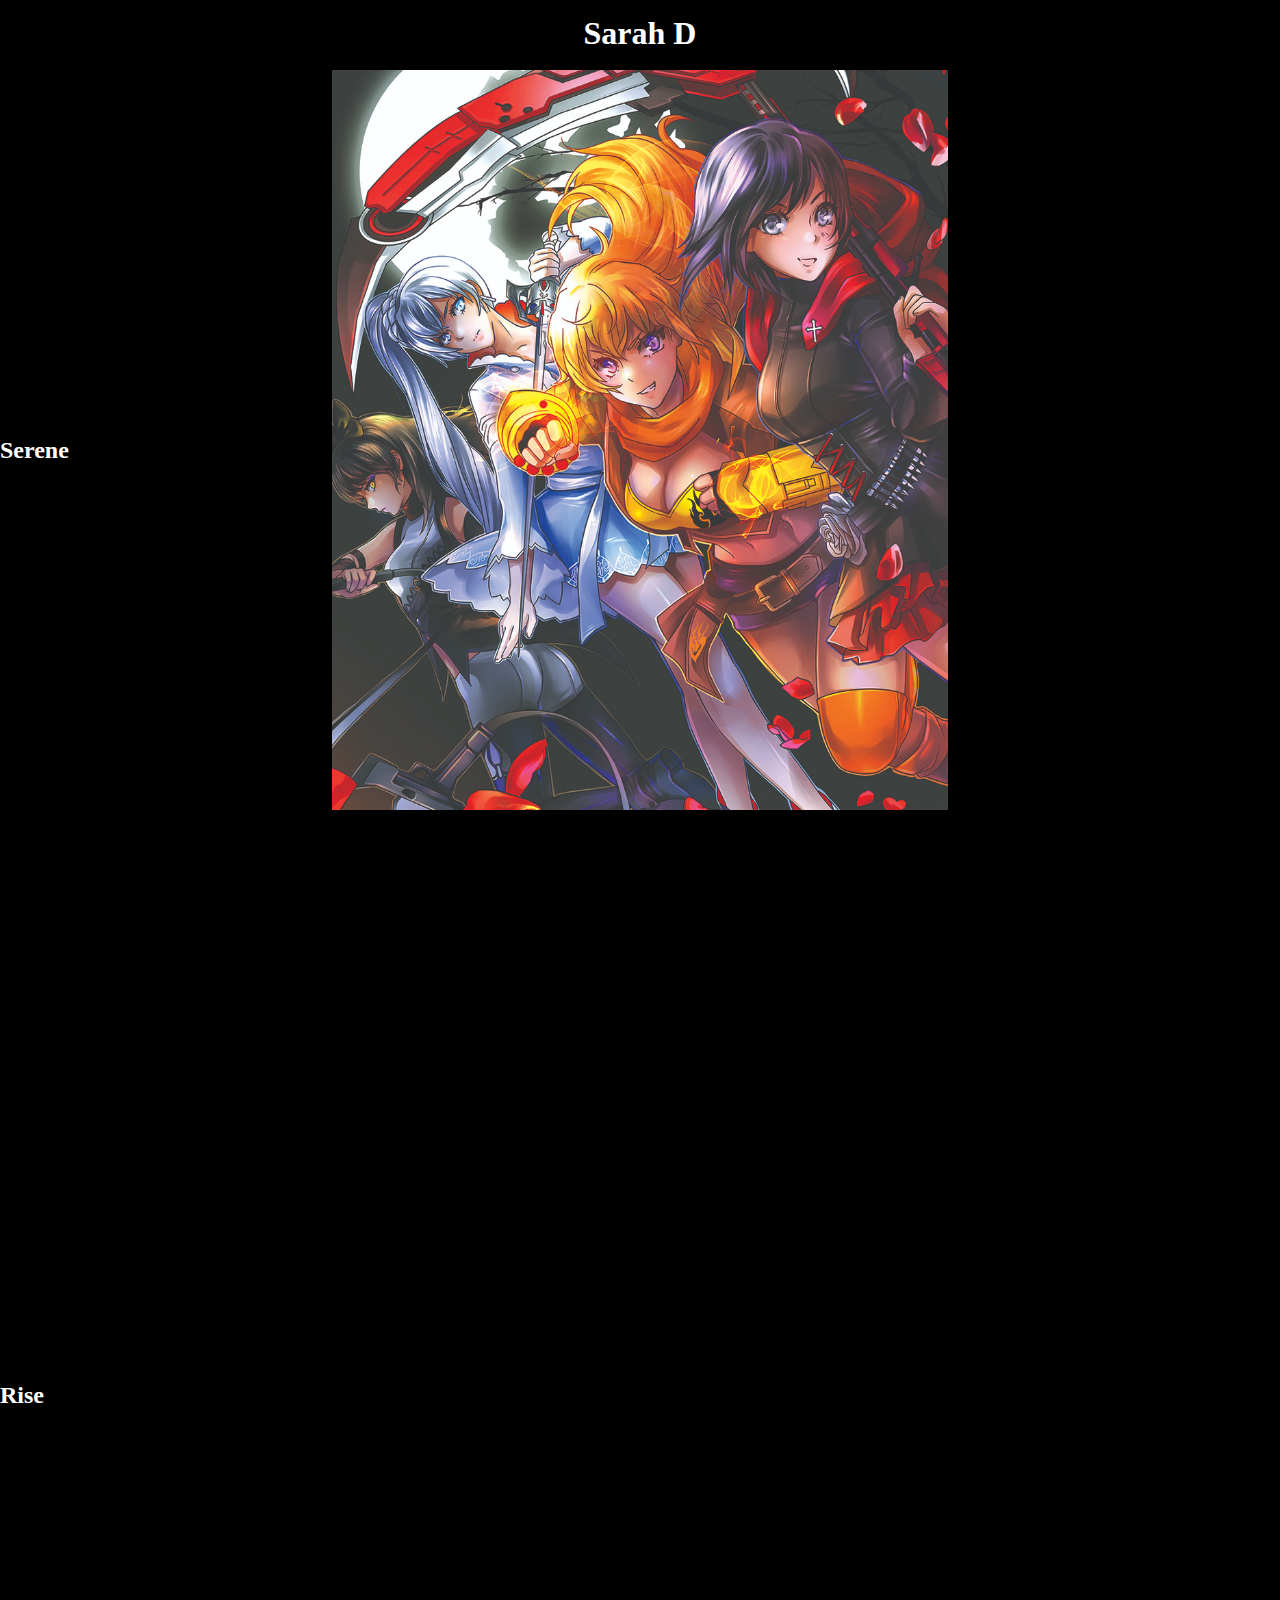
==== commit 8dd70a02: "commit for yafim" ====
--- a/index2.html
+++ b/index2.html
@@ -1,32 +1,31 @@
 <!DOCTYPE html>
 <html>
 <head>
-    <link rel="stylesheet" href="css/style2.css" media="all">
+  <link rel="stylesheet" href="css/style2.css" media="all">
 </head>
 <body>
-  <section class="module parallax parallax-1">
+
+  <section id="header" class="module content">
     <div class="container">
-      <h1>Serene</h1>
+      <h1>Sarah D</h1>
     </div>
   </section>
 
-  <section class="module content">
+  <section class="module parallax parallax-1">
     <div class="container">
-      <h2>Lorem Ipsum Dolor</h2>
-      <p>Lorem ipsum dolor sit amet, consectetur adipisicing elit...</p>
+      <h2>Serene</h2>
     </div>
   </section>
 
   <section class="module parallax parallax-2">
     <div class="container">
-      <h1>Rise</h1>
+    <h2>Rise</h2>
     </div>
   </section>
 
-  <section class="module content">
+  <section class="module parallax parallax-3">
     <div class="container">
-      <h2>Lorem Ipsum Dolor</h2>
-      <p>Lorem ipsum dolor sit amet, consectetur adipisicing elit...</p>
+      <h2>Rise</h2>
     </div>
   </section>
 
--- a/css/style2.css
+++ b/css/style2.css
@@ -1,17 +1,48 @@
-section.module.parallax {
-  height: 400px;
-  background-position: center;
-  background-repeat: no-repeat;
-  background-attachment: fixed;
-  background-size: cover;
+* {
+   margin:0;
+   padding:0;
 }
 
+body {
+	background-color: black;
+}
+
+p, h1, h2, h3, .header {
+	color: white;
+}
+
+h1 {
+	margin: 15px;
+}
+
+section#header.module.content {
+	position: fixed;
+	text-align: center;
+	height: 70px;
+	width: 100%;
+	margin: 0;
+	background: black;
+}
+
+section.module.parallax {
+	height: 80vh;
+	margin-bottom: 15vh;
+	padding-top: 10vh;
+	background-position: center;
+	background-repeat: no-repeat;
+	background-attachment: fixed;
+	background-size: contain;
+	display: flex;
+	align-items: center;
+}
+
+
 section.module.parallax-1 {
-  background-image: url("forest.jpg");
+	background-image: url("../img/sarah/1.jpg");
 }
 section.module.parallax-2 {
-  background-image: url("snow.jpeg");
+	background-image: url("../img/sarah/2.jpg");
 }
 section.module.parallax-3 {
-  background-image: url("../img/demo/_small/3.jpg");
+	background-image: url("../img/sarah/3.jpg");
 }